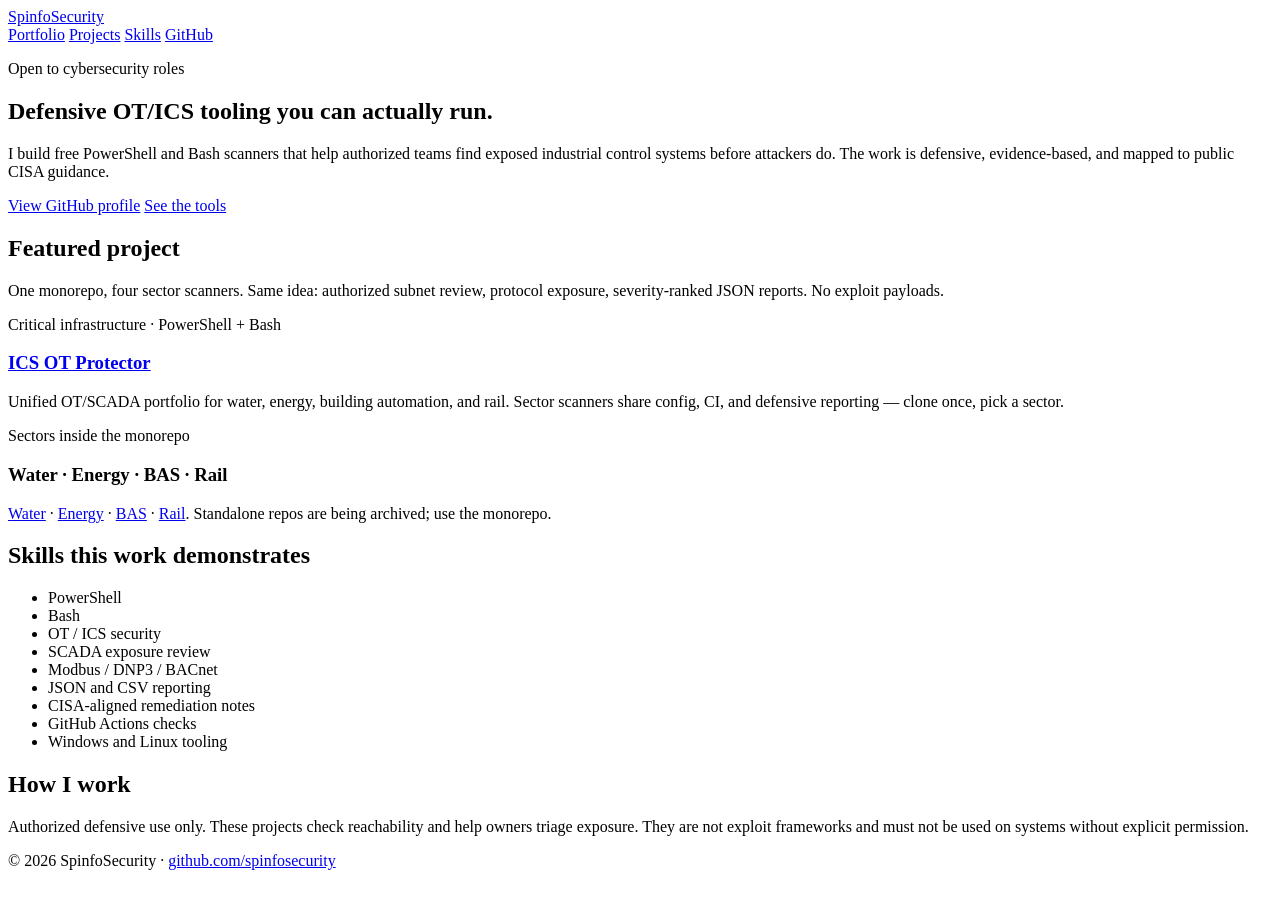
==== docs/consolidation/github-io/index.html @ 8dc9a210 "docs: point portfolio at ICS OT Protector monorepo Update the featured project list to the unified w" ====
<!DOCTYPE html>
<html lang="en">
<head>
  <meta charset="utf-8">
  <meta name="viewport" content="width=device-width, initial-scale=1">
  <title>SpinfoSecurity | OT/ICS Cybersecurity Tools in PowerShell and Bash</title>
  <meta name="description" content="Open-source OT/ICS security portfolio: unified PowerShell and Bash OT/ICS scanners for water, energy, building automation, and rail SCADA networks.">
  <meta name="robots" content="index,follow">
  <link rel="canonical" href="https://spinfosecurity.github.io/">
  <link rel="icon" href="/favicon.svg" type="image/svg+xml">
  <meta property="og:type" content="website">
  <meta property="og:title" content="SpinfoSecurity | OT/ICS Cybersecurity Portfolio">
  <meta property="og:description" content="Defensive PowerShell and Bash tools for authorized OT/ICS exposure discovery across water, energy, rail, and building automation.">
  <meta property="og:url" content="https://spinfosecurity.github.io/">
  <meta name="twitter:card" content="summary">
  <link rel="stylesheet" href="/styles.css">
  <script type="application/ld+json">
  {
    "@context": "https://schema.org",
    "@type": "Person",
    "name": "SpinfoSecurity",
    "url": "https://spinfosecurity.github.io/",
    "sameAs": ["https://github.com/spinfosecurity"],
    "jobTitle": "OT/ICS security automation developer",
    "knowsAbout": [
      "OT security",
      "ICS security",
      "SCADA",
      "PowerShell",
      "Bash",
      "critical infrastructure cybersecurity"
    ]
  }
  </script>
</head>
<body>
  <header class="wrap top">
    <a class="brand" href="/">SpinfoSecurity</a>
    <nav class="nav" aria-label="Primary">
      <a href="/" aria-current="page">Portfolio</a>
      <a href="#projects">Projects</a>
      <a href="#skills">Skills</a>
      <a href="https://github.com/spinfosecurity">GitHub</a>
    </nav>
  </header>

  <main class="wrap">
    <section class="hero">
      <p class="kicker">Open to cybersecurity roles</p>
      <h1>Defensive OT/ICS tooling you can actually run.</h1>
      <p class="lede">I build free PowerShell and Bash scanners that help authorized teams find exposed industrial control systems before attackers do. The work is defensive, evidence-based, and mapped to public CISA guidance.</p>
      <div class="actions">
        <a class="btn" href="https://github.com/spinfosecurity">View GitHub profile</a>
        <a class="btn btn-ghost" href="#projects">See the tools</a>
      </div>
    </section>

    <section class="section" id="projects">
      <h2>Featured project</h2>
      <p class="lede">One monorepo, four sector scanners. Same idea: authorized subnet review, protocol exposure, severity-ranked JSON reports. No exploit payloads.</p>
      <div class="grid">
        <article class="card">
          <p class="meta">Critical infrastructure · PowerShell + Bash</p>
          <h3><a href="/projects/ics-ot-protector/">ICS OT Protector</a></h3>
          <p>Unified OT/SCADA portfolio for water, energy, building automation, and rail. Sector scanners share config, CI, and defensive reporting — clone once, pick a sector.</p>
        </article>
        <article class="card">
          <p class="meta">Sectors inside the monorepo</p>
          <h3>Water · Energy · BAS · Rail</h3>
          <p><a href="https://github.com/spinfosecurity/water-utility-protector/tree/main/scanners/water">Water</a> ·
             <a href="https://github.com/spinfosecurity/water-utility-protector/tree/main/scanners/energy-grid">Energy</a> ·
             <a href="https://github.com/spinfosecurity/water-utility-protector/tree/main/scanners/bas">BAS</a> ·
             <a href="https://github.com/spinfosecurity/water-utility-protector/tree/main/scanners/rail">Rail</a>.
             Standalone repos are being archived; use the monorepo.</p>
        </article>
      </div>
    </section>

    <section class="section" id="skills">
      <h2>Skills this work demonstrates</h2>
      <ul class="skills">
        <li>PowerShell</li>
        <li>Bash</li>
        <li>OT / ICS security</li>
        <li>SCADA exposure review</li>
        <li>Modbus / DNP3 / BACnet</li>
        <li>JSON and CSV reporting</li>
        <li>CISA-aligned remediation notes</li>
        <li>GitHub Actions checks</li>
        <li>Windows and Linux tooling</li>
      </ul>
    </section>

    <section class="section">
      <h2>How I work</h2>
      <p class="notice">Authorized defensive use only. These projects check reachability and help owners triage exposure. They are not exploit frameworks and must not be used on systems without explicit permission.</p>
    </section>
  </main>

  <footer class="wrap">
    <p>© 2026 SpinfoSecurity · <a href="https://github.com/spinfosecurity">github.com/spinfosecurity</a></p>
  </footer>
</body>
</html>
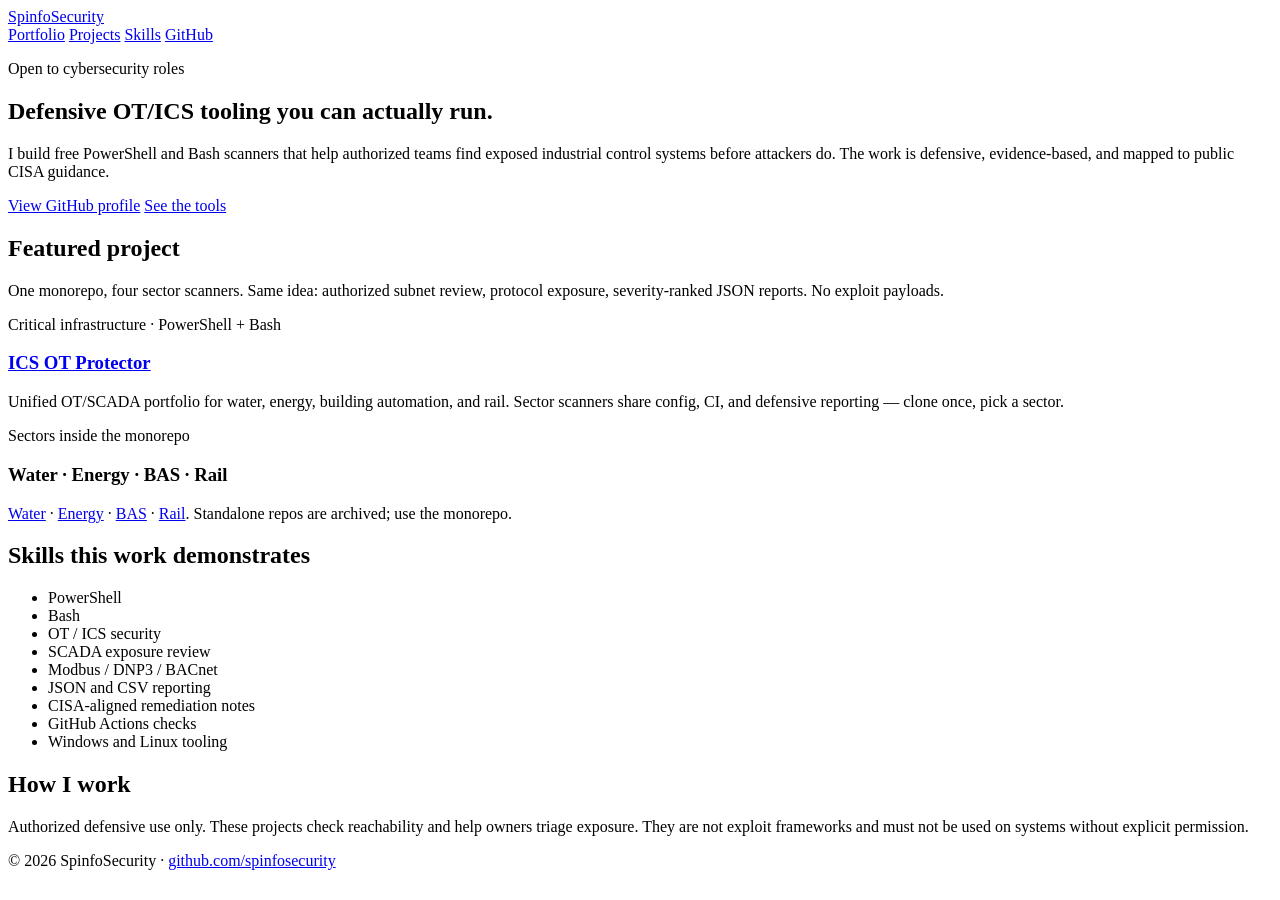
==== commit 8c0bb058: "docs: finalize portfolio links after ics-ot-protector rename Point README at the renamed monorepo, r" ====
--- a/docs/consolidation/github-io/index.html
+++ b/docs/consolidation/github-io/index.html
@@ -67,11 +67,11 @@
         <article class="card">
           <p class="meta">Sectors inside the monorepo</p>
           <h3>Water · Energy · BAS · Rail</h3>
-          <p><a href="https://github.com/spinfosecurity/water-utility-protector/tree/main/scanners/water">Water</a> ·
-             <a href="https://github.com/spinfosecurity/water-utility-protector/tree/main/scanners/energy-grid">Energy</a> ·
-             <a href="https://github.com/spinfosecurity/water-utility-protector/tree/main/scanners/bas">BAS</a> ·
-             <a href="https://github.com/spinfosecurity/water-utility-protector/tree/main/scanners/rail">Rail</a>.
-             Standalone repos are being archived; use the monorepo.</p>
+          <p><a href="https://github.com/spinfosecurity/ics-ot-protector/tree/main/scanners/water">Water</a> ·
+             <a href="https://github.com/spinfosecurity/ics-ot-protector/tree/main/scanners/energy-grid">Energy</a> ·
+             <a href="https://github.com/spinfosecurity/ics-ot-protector/tree/main/scanners/bas">BAS</a> ·
+             <a href="https://github.com/spinfosecurity/ics-ot-protector/tree/main/scanners/rail">Rail</a>.
+             Standalone repos are archived; use the monorepo.</p>
         </article>
       </div>
     </section>
